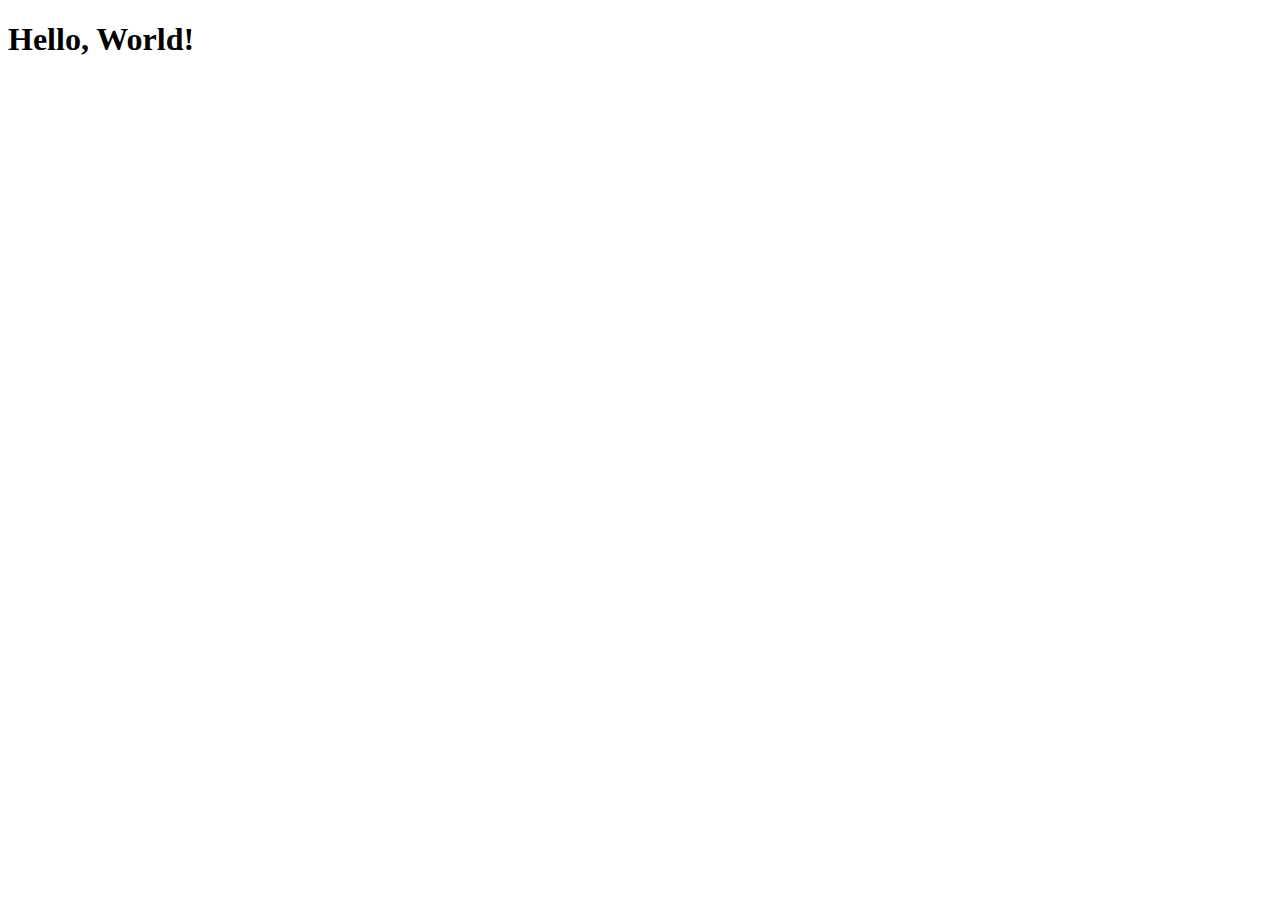
==== assets/projectInfo/aiAnt.html @ 0948f714 "Project Update" ====
<!DOCTYPE html>
<html lang="en">
<head>
    <meta charset="UTF-8">
    <meta name="viewport" content="width=device-width, initial-scale=1.0">
    <title>Ai-Ant!</title>
</head>
<body>
    <h1>Hello, World!</h1>
</body>
</html>
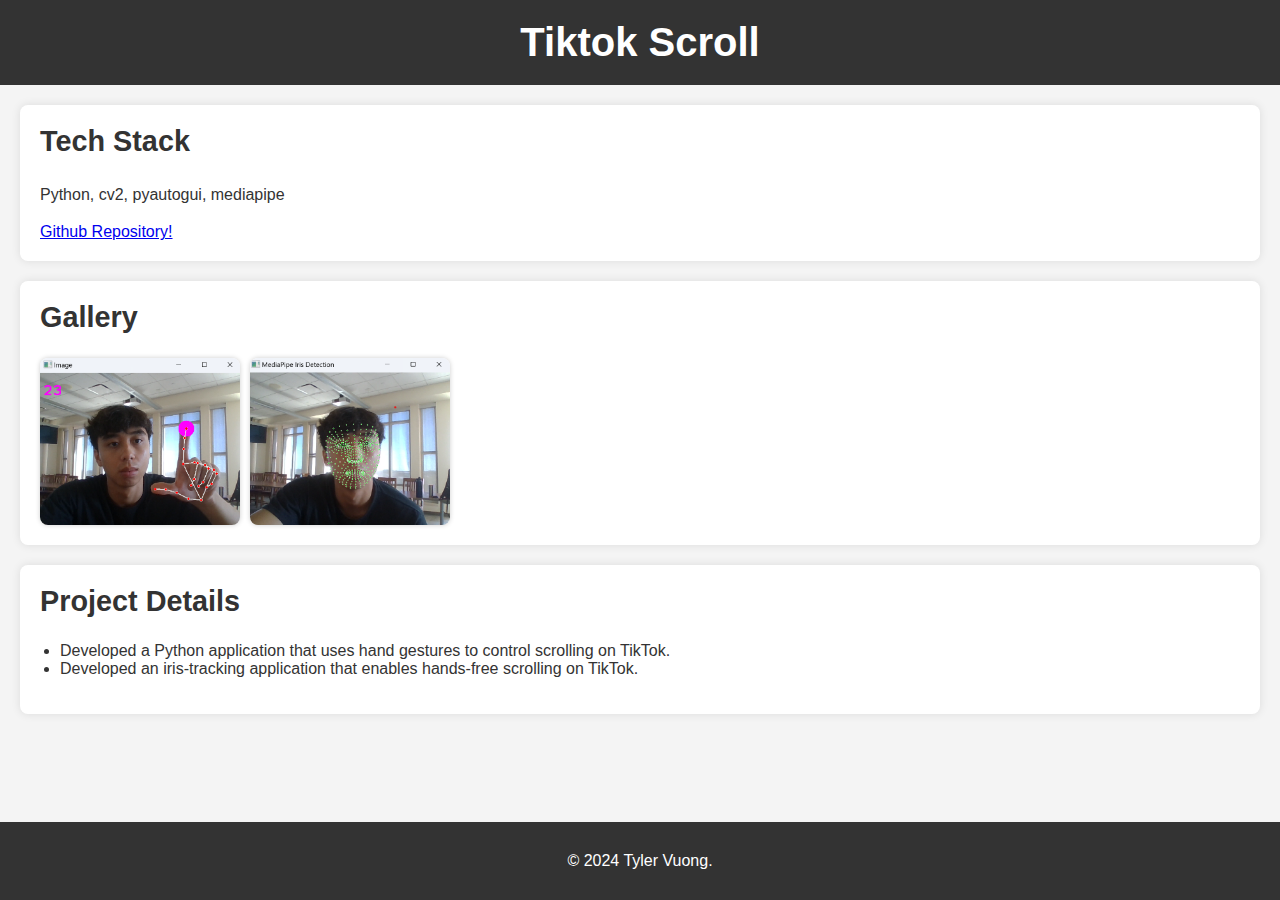
==== commit d2780c16: "Added a Project" ====
--- a/assets/projectInfo/aiAnt.html
+++ b/assets/projectInfo/aiAnt.html
@@ -3,9 +3,39 @@
 <head>
     <meta charset="UTF-8">
     <meta name="viewport" content="width=device-width, initial-scale=1.0">
-    <title>Ai-Ant!</title>
+    <title>Project Page</title>
+    <link rel="stylesheet" href="styles.css">
 </head>
 <body>
-    <h1>Hello, World!</h1>
+    <header>
+        <h1>Tiktok Scroll</h1>
+    </header>
+
+    <section class="project-description">
+        <h2>Tech Stack</h2>
+        <p>Python, cv2, pyautogui, mediapipe</p>
+        <a href="https://github.com/SAFESPACE22/DoomScroll.git">Github Repository!</a>
+
+    </section>
+
+    <section class="project-images">
+        <h2>Gallery</h2>
+        <div class="image-gallery">
+            <img src="hand_gesture.png" alt="Handgesture Detection">
+            <img src="iris.png" alt="Project Image 2">
+        </div>
+    </section>
+
+    <section class="project-details">
+        <h2>Project Details</h2>
+        <ul>
+            <li>Developed a Python application that uses hand gestures to control scrolling on TikTok.</li>
+            <li>Developed an iris-tracking application that enables hands-free scrolling on TikTok.</li>
+        </ul>
+    </section>
+
+    <footer>
+        <p>&copy; 2024 Tyler Vuong.</p>
+    </footer>
 </body>
 </html>
--- a/assets/projectInfo/styles.css
+++ b/assets/projectInfo/styles.css
@@ -0,0 +1,66 @@
+body {
+    font-family: Arial, sans-serif;
+    margin: 0;
+    padding: 0;
+    background-color: #f4f4f4;
+    color: #333;
+}
+
+header {
+    background-color: #333;
+    color: #fff;
+    padding: 20px 0;
+    text-align: center;
+}
+
+h1 {
+    margin: 0;
+    font-size: 2.5em;
+}
+
+.project-description, .project-images, .project-details {
+    margin: 20px;
+    padding: 20px;
+    background-color: #fff;
+    border-radius: 8px;
+    box-shadow: 0 0 10px rgba(0, 0, 0, 0.1);
+}
+
+h2 {
+    margin-top: 0;
+    font-size: 1.8em;
+    color: #333;
+}
+
+p {
+    line-height: 1.6;
+}
+
+.image-gallery {
+    display: flex;
+    gap: 10px;
+    flex-wrap: wrap;
+}
+
+.image-gallery img {
+    max-width: 100%;
+    width: 200px; 
+    border-radius: 8px;
+    box-shadow: 0 0 5px rgba(0, 0, 0, 0.2);
+}
+
+ul {
+    list-style-type: disc;
+    padding-left: 20px;
+}
+
+footer {
+    background-color: #333;
+    color: #fff;
+    text-align: center;
+    padding: 10px 0;
+    margin-top: 20px;
+    position: fixed;
+    bottom: 0;
+    width: 100%;
+}
